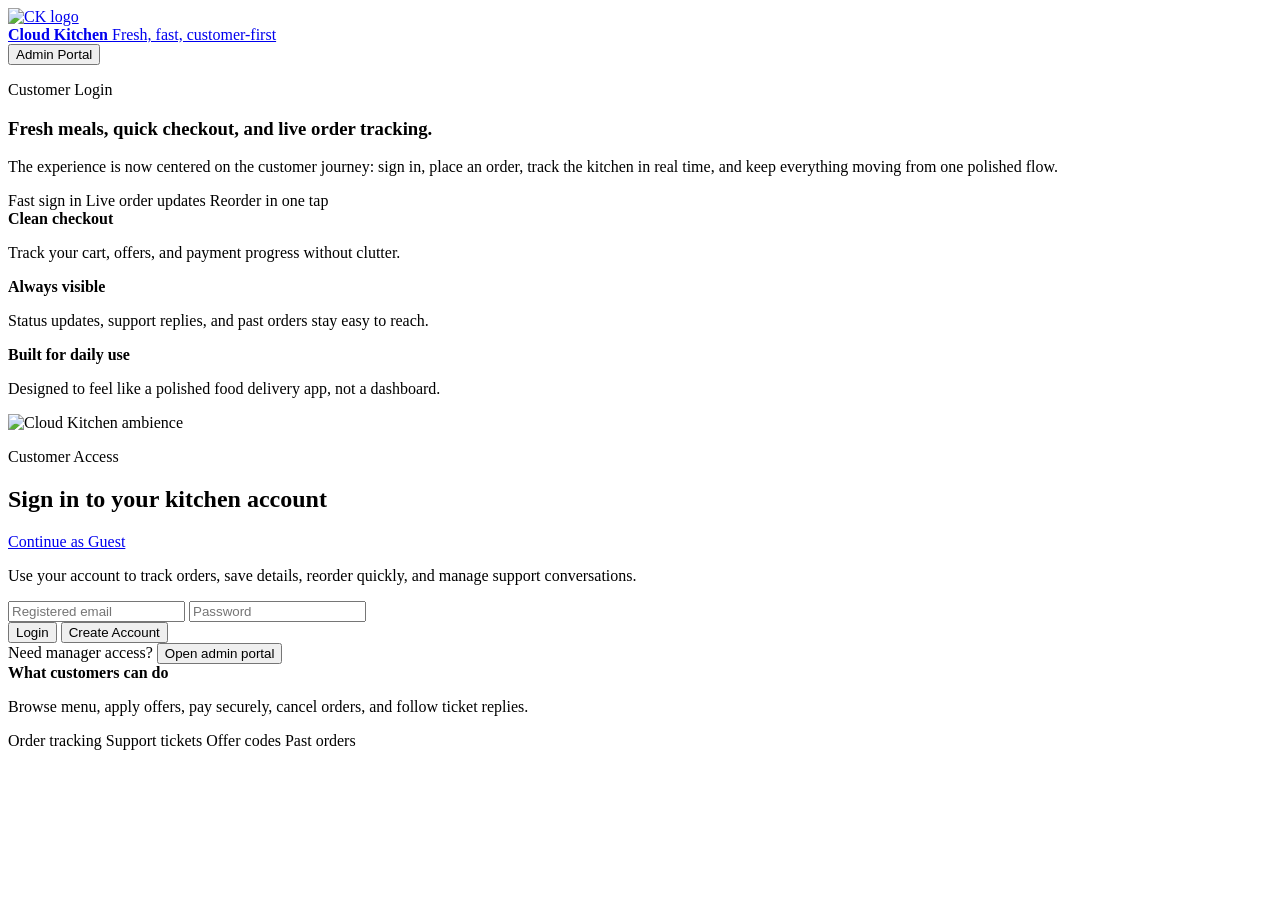
==== public/index.html @ 81e1605d "Redesign customer-first landing page" ====
<!doctype html>
<html lang="en">
  <head>
    <meta charset="UTF-8" />
    <meta name="viewport" content="width=device-width, initial-scale=1.0" />
    <title>Cloud Kitchen | Welcome</title>
    <link rel="preconnect" href="https://fonts.googleapis.com" />
    <link rel="preconnect" href="https://fonts.gstatic.com" crossorigin />
    <link href="https://fonts.googleapis.com/css2?family=Manrope:wght@400;500;600;700;800&family=Playfair+Display:wght@600;700&display=swap" rel="stylesheet" />
    <link rel="stylesheet" href="/styles.css" />
    <link rel="stylesheet" href="/landing.css" />
  </head>
  <body>
    <div class="site-bg"></div>
    <header class="topbar">
      <div class="topbar-inner container">
        <a class="brand" href="/">
          <img src="/assets/logo-ck.png" alt="CK logo" />
          <div>
            <strong>Cloud Kitchen</strong>
            <span>Fresh, fast, customer-first</span>
          </div>
        </a>
        <div class="topbar-actions">
          <button id="openAdminBtn" type="button" class="btn subtle admin-portal-btn">Admin Portal</button>
        </div>
      </div>
    </header>

    <main class="container landing-main">
      <section class="landing-shell">
        <article class="landing-showcase">
          <p class="kicker">Customer Login</p>
          <h1>Fresh meals, quick checkout, and live order tracking.</h1>
          <p class="hero-copy">
            The experience is now centered on the customer journey: sign in, place an order, track the kitchen in
            real time, and keep everything moving from one polished flow.
          </p>

          <div class="hero-badges" aria-label="Customer benefits">
            <span>Fast sign in</span>
            <span>Live order updates</span>
            <span>Reorder in one tap</span>
          </div>

          <div class="hero-tiles">
            <article>
              <strong>Clean checkout</strong>
              <p>Track your cart, offers, and payment progress without clutter.</p>
            </article>
            <article>
              <strong>Always visible</strong>
              <p>Status updates, support replies, and past orders stay easy to reach.</p>
            </article>
            <article>
              <strong>Built for daily use</strong>
              <p>Designed to feel like a polished food delivery app, not a dashboard.</p>
            </article>
          </div>

          <div class="showcase-image-wrap">
            <img src="/assets/hero-bg.png" alt="Cloud Kitchen ambience" />
          </div>
        </article>

        <article class="login-surface">
          <div class="login-grid customer-panel">
            <article class="login-card customer-card">
              <div class="card-topline">
                <div>
                  <p class="kicker">Customer Access</p>
                  <h2>Sign in to your kitchen account</h2>
                </div>
                <a class="guest-link" href="/customer-react/">Continue as Guest</a>
              </div>
              <p>Use your account to track orders, save details, reorder quickly, and manage support conversations.</p>
              <form id="consumerLoginForm" class="stack-form">
                <input id="consumerEmail" type="text" placeholder="Registered email" autocomplete="email" required />
                <input id="consumerPassword" type="password" placeholder="Password" autocomplete="current-password" required />
                <div class="row-actions">
                  <button type="submit" class="btn accent">Login</button>
                  <button id="openRegisterBtn" type="button" class="btn subtle">Create Account</button>
                </div>
              </form>
              <div class="customer-footer">
                <span>Need manager access?</span>
                <button id="openAdminBtnInline" type="button" class="text-btn">Open admin portal</button>
              </div>
            </article>

            <article class="quick-strip">
              <div>
                <strong>What customers can do</strong>
                <p>Browse menu, apply offers, pay securely, cancel orders, and follow ticket replies.</p>
              </div>
              <div class="quick-grid">
                <span>Order tracking</span>
                <span>Support tickets</span>
                <span>Offer codes</span>
                <span>Past orders</span>
              </div>
            </article>
          </div>
        </article>
      </section>

      <dialog id="adminDialog">
        <form id="adminLoginForm" class="dialog-card admin-dialog-card">
          <div class="dialog-head">
            <div>
              <p class="kicker">Admin Portal</p>
              <h3>Manager login</h3>
            </div>
            <button type="button" id="closeAdminBtn" class="icon-btn" aria-label="Close admin dialog">X</button>
          </div>
          <p class="dialog-copy">A discreet entry point for kitchen managers without distracting from the customer experience.</p>
          <div class="form-grid">
            <label>
              Username
              <input id="adminUsername" type="text" placeholder="Manager username" required />
            </label>
            <label>
              Password
              <input id="adminPassword" type="password" placeholder="Manager password" required />
            </label>
          </div>
          <div class="dialog-actions">
            <button type="button" id="cancelAdminBtn" class="btn subtle">Cancel</button>
            <button type="submit" class="btn accent">Admin Login</button>
          </div>
          <p class="small-note">Credentials come from <code>.env</code> via <code>ADMIN_USERNAME</code> and <code>ADMIN_PASSWORD</code>.</p>
        </form>
      </dialog>

      <dialog id="registerDialog">
        <form id="consumerRegisterForm" method="dialog" class="dialog-card">
          <h3>Create Consumer Account</h3>
          <div class="form-grid">
            <label>
              Name
              <input id="registerName" required />
            </label>
            <label>
              Email
              <input id="registerEmail" type="email" required />
            </label>
            <label class="full-span">
              Password
              <input id="registerPassword" type="password" required />
            </label>
          </div>
          <div class="dialog-actions">
            <button type="button" id="closeRegisterBtn" class="btn subtle">Cancel</button>
            <button type="submit" class="btn accent">Create</button>
          </div>
        </form>
      </dialog>

      <div id="landingNotice" class="landing-notice"></div>
    </main>

    <script src="/landing.js" defer></script>
  </body>
</html>
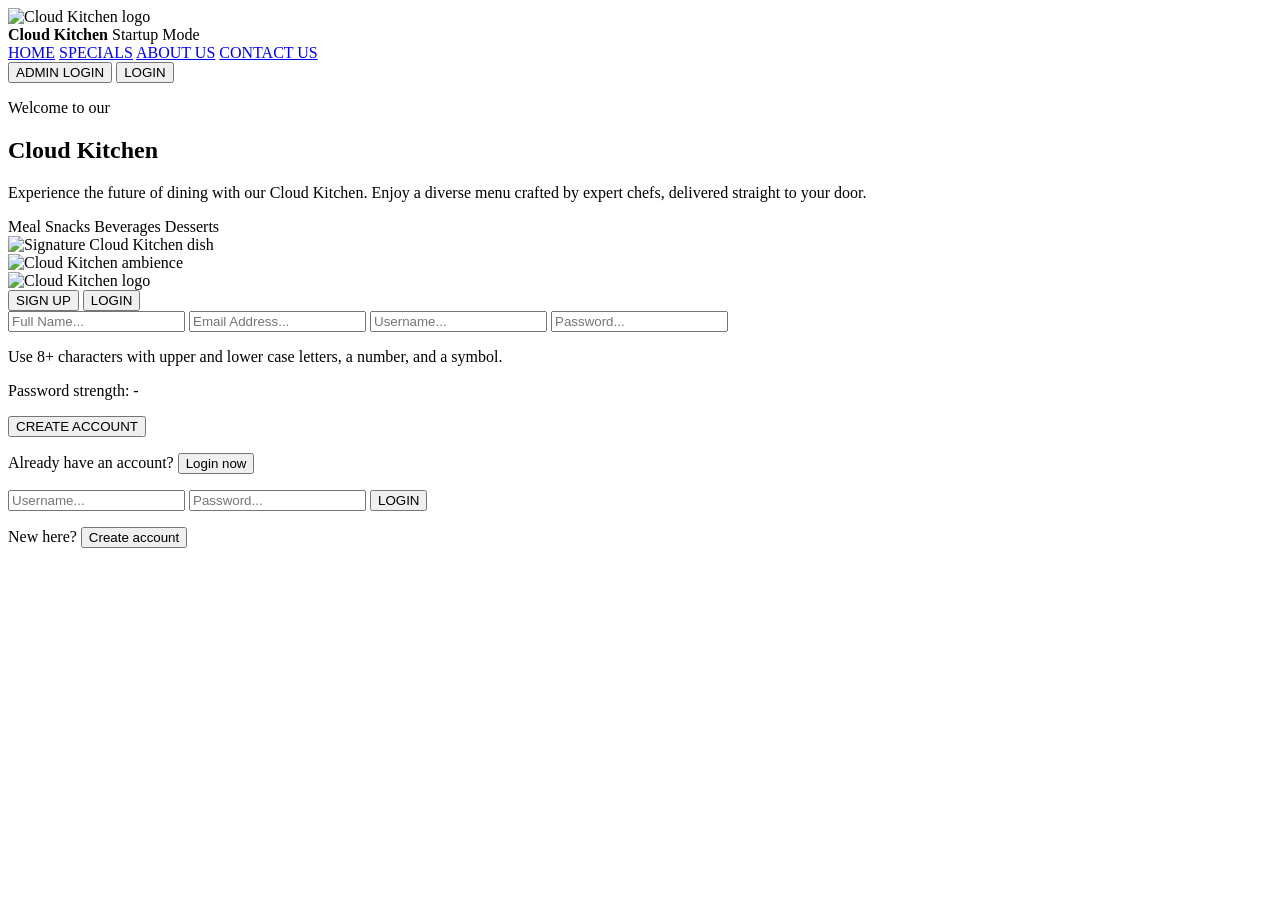
==== commit 3d9ea959: "UI Final" ====
--- a/public/index.html
+++ b/public/index.html
@@ -10,98 +10,101 @@
     <link rel="stylesheet" href="/styles.css" />
     <link rel="stylesheet" href="/landing.css" />
   </head>
-  <body>
+  <body class="landing-page">
     <div class="site-bg"></div>
-    <header class="topbar">
-      <div class="topbar-inner container">
-        <a class="brand" href="/">
-          <img src="/assets/logo-ck.png" alt="CK logo" />
-          <div>
-            <strong>Cloud Kitchen</strong>
-            <span>Fresh, fast, customer-first</span>
+
+    <main class="landing-stage" data-screen="hero">
+      <section id="heroView" class="frame hero-frame" aria-label="Landing page">
+        <div class="hero-shell">
+          <header class="hero-topbar">
+            <div class="hero-brand">
+              <img src="/assets/logo-ck.png" alt="Cloud Kitchen logo" />
+              <div class="hero-brand-copy">
+                <strong>Cloud Kitchen</strong>
+                <span>Startup Mode</span>
+              </div>
+            </div>
+
+            <nav class="hero-nav" aria-label="Primary">
+              <a href="/">HOME</a>
+              <a href="#specials">SPECIALS</a>
+              <a href="#about">ABOUT US</a>
+              <a href="#contact">CONTACT US</a>
+            </nav>
+
+            <div class="hero-actions">
+              <button id="openAdminBtn" type="button" class="hero-admin-btn">ADMIN LOGIN</button>
+              <button id="openLoginBtn" type="button" class="hero-login-btn">LOGIN</button>
+            </div>
+          </header>
+
+          <div class="hero-content">
+            <div class="hero-copy">
+              <p class="hero-eyebrow">Welcome to our</p>
+              <h1>Cloud Kitchen</h1>
+              <p class="hero-text">
+                Experience the future of dining with our Cloud Kitchen. Enjoy a diverse menu crafted by expert chefs,
+                delivered straight to your door.
+              </p>
+
+              <div class="hero-categories" aria-label="Menu categories">
+                <span>Meal</span>
+                <span>Snacks</span>
+                <span>Beverages</span>
+                <span>Desserts</span>
+              </div>
+            </div>
+
+            <div class="hero-visual">
+              <img src="/assets/hero-bowl.png" alt="Signature Cloud Kitchen dish" />
+            </div>
           </div>
-        </a>
-        <div class="topbar-actions">
-          <button id="openAdminBtn" type="button" class="btn subtle admin-portal-btn">Admin Portal</button>
         </div>
-      </div>
-    </header>
+      </section>
 
-    <main class="container landing-main">
-      <section class="landing-shell">
-        <article class="landing-showcase">
-          <p class="kicker">Customer Login</p>
-          <h1>Fresh meals, quick checkout, and live order tracking.</h1>
-          <p class="hero-copy">
-            The experience is now centered on the customer journey: sign in, place an order, track the kitchen in
-            real time, and keep everything moving from one polished flow.
-          </p>
-
-          <div class="hero-badges" aria-label="Customer benefits">
-            <span>Fast sign in</span>
-            <span>Live order updates</span>
-            <span>Reorder in one tap</span>
+      <section id="authView" class="frame auth-frame is-hidden" aria-label="Login and signup">
+        <div class="auth-shell">
+          <div class="auth-image">
+            <img src="/assets/hero-bg.png" alt="Cloud Kitchen ambience" />
           </div>
 
-          <div class="hero-tiles">
-            <article>
-              <strong>Clean checkout</strong>
-              <p>Track your cart, offers, and payment progress without clutter.</p>
-            </article>
-            <article>
-              <strong>Always visible</strong>
-              <p>Status updates, support replies, and past orders stay easy to reach.</p>
-            </article>
-            <article>
-              <strong>Built for daily use</strong>
-              <p>Designed to feel like a polished food delivery app, not a dashboard.</p>
-            </article>
+          <div class="auth-panel">
+            <div class="auth-card">
+              <div class="auth-brand">
+                <img src="/assets/logo-ck.png" alt="Cloud Kitchen logo" />
+              </div>
+
+              <div class="auth-tabs" role="tablist" aria-label="Authentication mode">
+                <button id="signupTab" type="button" class="auth-tab is-active" data-auth-mode="signup">SIGN UP</button>
+                <button id="loginTab" type="button" class="auth-tab" data-auth-mode="login">LOGIN</button>
+              </div>
+
+              <form id="signupForm" class="auth-form" novalidate>
+                <input id="registerName" type="text" placeholder="Full Name..." required />
+                <input id="registerEmail" type="email" placeholder="Email Address..." autocomplete="email" required />
+                <input id="registerUsername" type="text" placeholder="Username..." autocomplete="username" required />
+                <input id="registerPassword" type="password" placeholder="Password..." autocomplete="new-password" minlength="8" required />
+                <p class="password-note">Use 8+ characters with upper and lower case letters, a number, and a symbol.</p>
+                <p id="passwordStrength" class="password-strength" aria-live="polite">Password strength: -</p>
+                <button type="submit" class="auth-submit">CREATE ACCOUNT</button>
+                <p class="auth-switch">
+                  Already have an account?
+                  <button id="switchToLoginBtn" type="button">Login now</button>
+                </p>
+              </form>
+
+              <form id="loginForm" class="auth-form is-hidden" novalidate>
+                <input id="consumerUsername" type="text" placeholder="Username..." autocomplete="username" required />
+                <input id="consumerPassword" type="password" placeholder="Password..." autocomplete="current-password" required />
+                <button type="submit" class="auth-submit">LOGIN</button>
+                <p class="auth-switch">
+                  New here?
+                  <button id="switchToSignupBtn" type="button">Create account</button>
+                </p>
+              </form>
+            </div>
           </div>
-
-          <div class="showcase-image-wrap">
-            <img src="/assets/hero-bg.png" alt="Cloud Kitchen ambience" />
-          </div>
-        </article>
-
-        <article class="login-surface">
-          <div class="login-grid customer-panel">
-            <article class="login-card customer-card">
-              <div class="card-topline">
-                <div>
-                  <p class="kicker">Customer Access</p>
-                  <h2>Sign in to your kitchen account</h2>
-                </div>
-                <a class="guest-link" href="/customer-react/">Continue as Guest</a>
-              </div>
-              <p>Use your account to track orders, save details, reorder quickly, and manage support conversations.</p>
-              <form id="consumerLoginForm" class="stack-form">
-                <input id="consumerEmail" type="text" placeholder="Registered email" autocomplete="email" required />
-                <input id="consumerPassword" type="password" placeholder="Password" autocomplete="current-password" required />
-                <div class="row-actions">
-                  <button type="submit" class="btn accent">Login</button>
-                  <button id="openRegisterBtn" type="button" class="btn subtle">Create Account</button>
-                </div>
-              </form>
-              <div class="customer-footer">
-                <span>Need manager access?</span>
-                <button id="openAdminBtnInline" type="button" class="text-btn">Open admin portal</button>
-              </div>
-            </article>
-
-            <article class="quick-strip">
-              <div>
-                <strong>What customers can do</strong>
-                <p>Browse menu, apply offers, pay securely, cancel orders, and follow ticket replies.</p>
-              </div>
-              <div class="quick-grid">
-                <span>Order tracking</span>
-                <span>Support tickets</span>
-                <span>Offer codes</span>
-                <span>Past orders</span>
-              </div>
-            </article>
-          </div>
-        </article>
+        </div>
       </section>
 
       <dialog id="adminDialog">
@@ -113,7 +116,6 @@
             </div>
             <button type="button" id="closeAdminBtn" class="icon-btn" aria-label="Close admin dialog">X</button>
           </div>
-          <p class="dialog-copy">A discreet entry point for kitchen managers without distracting from the customer experience.</p>
           <div class="form-grid">
             <label>
               Username
@@ -128,35 +130,10 @@
             <button type="button" id="cancelAdminBtn" class="btn subtle">Cancel</button>
             <button type="submit" class="btn accent">Admin Login</button>
           </div>
-          <p class="small-note">Credentials come from <code>.env</code> via <code>ADMIN_USERNAME</code> and <code>ADMIN_PASSWORD</code>.</p>
         </form>
       </dialog>
 
-      <dialog id="registerDialog">
-        <form id="consumerRegisterForm" method="dialog" class="dialog-card">
-          <h3>Create Consumer Account</h3>
-          <div class="form-grid">
-            <label>
-              Name
-              <input id="registerName" required />
-            </label>
-            <label>
-              Email
-              <input id="registerEmail" type="email" required />
-            </label>
-            <label class="full-span">
-              Password
-              <input id="registerPassword" type="password" required />
-            </label>
-          </div>
-          <div class="dialog-actions">
-            <button type="button" id="closeRegisterBtn" class="btn subtle">Cancel</button>
-            <button type="submit" class="btn accent">Create</button>
-          </div>
-        </form>
-      </dialog>
-
-      <div id="landingNotice" class="landing-notice"></div>
+      <div id="landingNotice" class="landing-notice" aria-live="polite"></div>
     </main>
 
     <script src="/landing.js" defer></script>
